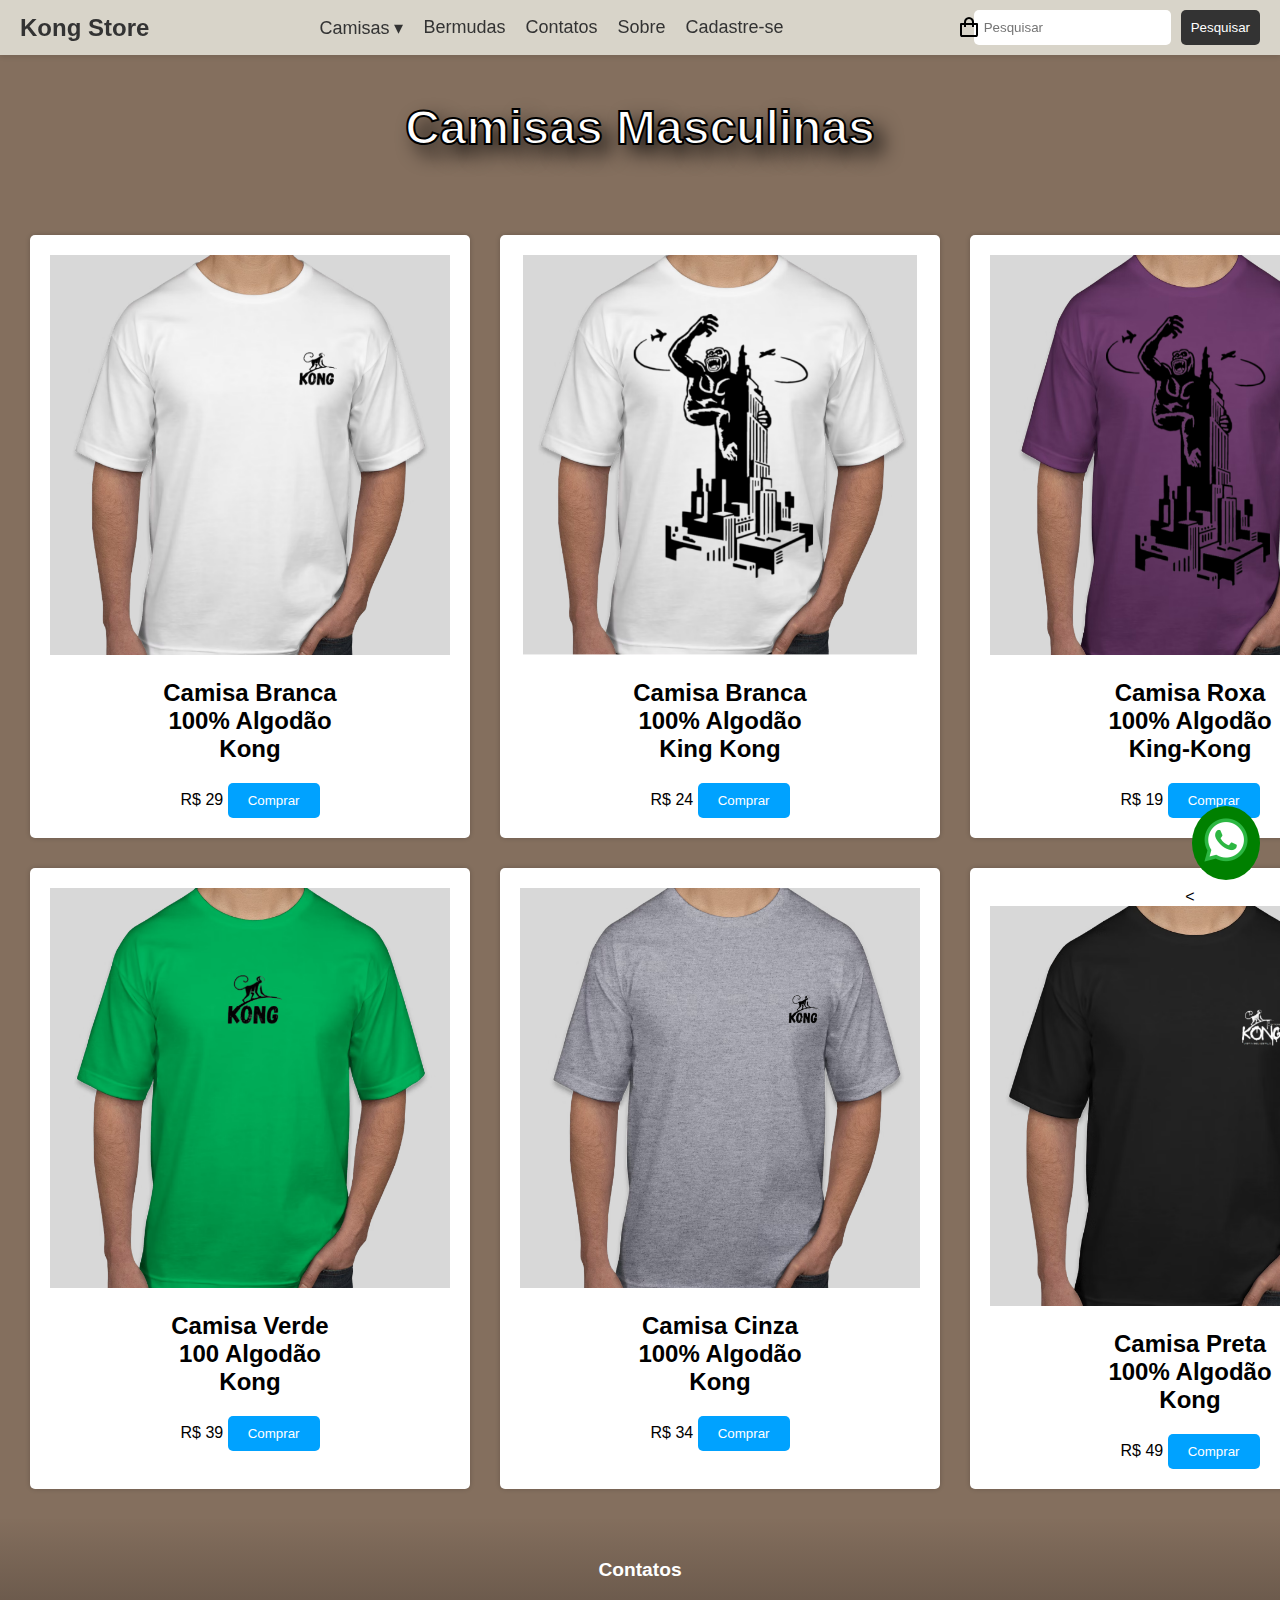
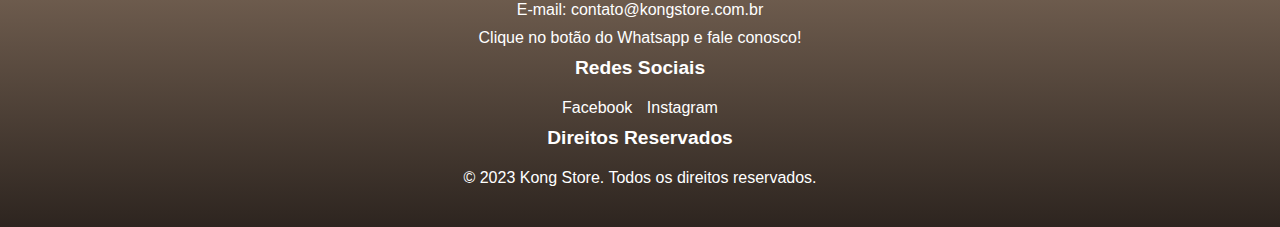
==== camisa.html @ dce2cdf0 "first commit" ====
<!DOCTYPE html>
<html lang="pt-br">

<head>
  <meta charset="UTF-8">
  <meta name="viewport" content="width=device-width, initial-scale=1.0">
  <link rel="stylesheet" href="style.css">
  <link rel="stylesheet" href="banner.css">
  <link rel="shortcut icon" href="img/faviconICON.ico">
  <link href='https://unpkg.com/boxicons@2.1.4/css/boxicons.min.css' rel='stylesheet'>
  <title>Camisas - KONG STORE</title>
</head>

<body>

  <nav>
    <div class="logo">
      <a href="index.html">Kong Store</a>
    </div>
    <div class="menu">
      <div class="dropdown">
        <a href="#">Camisas &#9662;</a>
        <div class="dropdown-content">
          <a href="camisa.html">Camisas</a>
        </div>
      </div>
      <a href="short.html">Bermudas</a>
      <a href="#contato">Contatos</a>
      <a href="index.html #sobre">Sobre</a>
      <a href="form.html">Cadastre-se</a>
    </div>
    <i class='bx bx-shopping-bag' id="cart-icon"></i>
    <div class="cart">
      <h2 class="cart-title">Seu Carrinho</h2>

      <div class="cart-content">

      </div>

      <div class="total">
        <div class="total-title">Total</div>
        <div class="total-price">R$0</div>
      </div>

      <i class='bx bx-x' id="close-cart"></i>

      <h2 class="cart-title">Formas de pagamento</h2>

      <select>

        <option value="pagamento">Crédito</option>
        <option value="pagamento">Débito</option>
        <option value="pagamento">Boleto</option>

      </select>

      <button type="button" class="btn-buy">Comprar Agora</button>

    </div>
    <div class="search">
      <input type="text" placeholder="Pesquisar">
      <button type="submit">Pesquisar</button>
    </div>
  </nav>

  <section class="banner">
    <h1>Camisas Masculinas</h1>
  </section>

  <section class="produtos">
    <div class="produto">
      <img src="img/camisa1.png" alt="Camiseta" class="product-img">
      <h3 class="product-title">Camisa Branca <br> 100% Algodão <br> Kong</h3>
      <span class="price">R$ 29</span>
      <button class="add-cart">Comprar</button>
    </div>
    <div class="produto">
      <img src="img/camisa2.png" alt="Camiseta" class="product-img">
      <h3 class="product-title">Camisa Branca <br> 100% Algodão <br> King Kong</h3>
      <span class="price">R$ 24</span>
      <button class="add-cart">Comprar</button>
    </div>
    <div class="produto">
      <img src="img/camisa3.png" alt="Camiseta" class="product-img">
      <h3 class="product-title">Camisa Roxa <br> 100% Algodão <br> King-Kong</h3>
      <span class="price">R$ 19</span>
      <button class="add-cart">Comprar</button>
    </div>
    <div class="produto">
      <img src="img/camisa4.png" alt="Camiseta" class="product-img">
      <h3 class="product-title">Camisa Verde <br> 100 Algodão <br> Kong</h3>
      <span class="price">R$ 39</span>
      <button class="add-cart">Comprar</button>
    </div>
    <div class="produto">
      <img src="img/camisa5.png" alt="Camiseta" class="product-img">
      <h3 class="product-title">Camisa Cinza <br> 100% Algodão <br> Kong</h3>
      <span class="price">R$ 34</span>
      <button class="add-cart">Comprar</button>
    </div>
    <div class="produto">
      <<img src="img/camisa6.png" alt="Camiseta" class="product-img">
        <h3 class="product-title">Camisa Preta <br> 100% Algodão <br> Kong</h3>
        <span class="price">R$ 49</span>
        <button class="add-cart">Comprar</button>
    </div>
  </section>

  <a href="https://wa.me/+5575981290867" class="whatsapp-btn" class="wppimg" target="_blank">
    <img src="img/wppicon.png" alt="Imagem da rede social Whatsapp">
    <i class="fa fa-whatsapp"></i>
  </a>

  <footer>
    <div class="container">
      <div class="row">
        <div class="col-md-4">
          <h4>Contatos</h4>
          <ul>
              
            <li>E-mail: contato@kongstore.com.br</li>
            <li>Clique no botão do Whatsapp e fale conosco!</li>
          </ul>
        </div>
        <div class="col-md-4">
          <h4>Redes Sociais</h4>
          <ul class="social-media" id="contato">
            <li><a href="#">Facebook</a></li>
            <li><a href="#">Instagram</a></li>
          </ul>
        </div>
        <div class="col-md-4">
          <h4>Direitos Reservados</h4>
          <p>&copy; 2023 Kong Store. Todos os direitos reservados.</p>
        </div>
      </div>
    </div>
  </footer>
</body>
<script src="camisa.js"></script>

</html>
---- style.css ----
* {
    margin: 0;
    padding: 0;
    box-sizing: border-box;
    list-style: none;
    text-decoration: none;
    font-family: Arial, Helvetica, sans-serif;
  }
  
  body {
    background-color: #846F5E;
  }
  
  nav {
    display: flex;
    justify-content: space-between;
    align-items: center;
    background-color: #D8D4C9;
    padding: 10px 20px;
    box-shadow: 0px 2px 5px rgba(0, 0, 0, 0.1);
    position: fixed;
    top: 0;
    width: 100%;
    z-index: 999;
  }
  
  nav a:hover {
    color: #A0522D;
  }
  
  .logo a {
    font-size: 24px;
    font-weight: 600;
    color: #333;
    text-decoration: none;
  }
  
  .menu {
    display: flex;
    align-items: center;
  }
  
  .menu a {
    font-size: 18px;
    font-weight: 500;
    color: #333;
    text-decoration: none;
    margin-right: 20px;
  }
  
  .dropdown {
    position: relative;
  }
  
  .dropdown-content {
    display: none;
    position: absolute;
    background-color: #f1f1f1;
    min-width: 160px;
    box-shadow: 0px 2px 5px rgba(0, 0, 0, 0.1);
    z-index: 1;
  }
  
  .dropdown-content a {
    color: #333;
    padding: 12px 16px;
    text-decoration: none;
    display: block;
  }
  
  .dropdown:hover .dropdown-content {
    display: block;
  }
  
  #cart-icon{
    font-size: 1.5rem ;
    cursor: pointer;
    position: fixed;
    top: 12 px;
    right: 299px;
  }
  
  .cart{
    position: fixed;
    top: 0;
    right: -100%;
    width: 360px;
    min-height: 100vh;
    padding: 20px;
    background-color: #2b2b2b;
    box-shadow: -2px 0 4px hsl(0, 4%, 15% / 10%);
    transition:  0.3s;
  }
  
  .cart.active{
    right: 0;
  }
  
  .cart-title{
    text-align: center;
    font-size: 1.5rem;
    font-weight: 600;
    color: #fff;
    margin-top: 2rem;
  }
  
  .cart-box{
    display: grid;
    grid-template-columns: 32% 50% 18%;
    align-items: center;
    gap: 1rem;
    margin-top: 1rem;
  }
  
  .cart-img{
    width: 100px;
    height: 100px;
    object-fit: contain;
    padding: 10px;
  }
  
  .detail-box{
    display: grid;
    row-gap: 0.5rem;
    color: #fff;
  }
  
  .cart-product-title{
    font-size: 1rem;
    text-transform: uppercase;
  }
  
  .cart-price{
    font-weight: 500;
  }
  
  .cart-quantity{
    border: solid 1px #fff;
    outline-color: red;
    width: 2.4rem;
    text-align: center;
    font-size: 1rem;
  }
  
  .cart-remove{
    font-size: 24px;
    color: #fff;
    cursor: pointer;
  }
  
  .total{
    display: flex;
    justify-content: flex-end;
    margin-top: 1.5rem;
    border-top: solid 1px #fff;
    color: #fff;
  }
  
  .total-title{
    font-size: 1rem;
    font-weight: 600;
    color: #fff;
  }
  
  .total-price{
    margin-left: 0.5rem;
  }
  
  .btn-buy{
    display: flex;
    margin: 1.5rem auto 0 auto;
    padding: 12px 20px;
    border: none;
    background: #25d366;
    color: #fff;
    font-size: 1rem;
    font-weight: 500;
    cursor: pointer;
    border-radius: 10px;
  }
  
  .btn-buy:hover{
    background: #777;
  }
  
  #close-cart{
    position: absolute;
    top: 1rem;
    right: 0.8rem;
    font-size: 2rem;
    color: #fff;
    cursor: pointer;
  }
  
  @media (max-width: 1000px){
    .nav{
      padding: 15px;
    }
    section{
      padding: 3em 0 2rem;
    }
    .container{
      margin: 0 auto;
      width: 90%;
    }
  }

  select {
    width: 50%;
    margin-top: 20px;
    margin-left: 80px;
    padding: 10px;
    font-size: 16px;
    border: 1px solid #ccc;
    border-radius: 10px;
    appearance: none;
    background-repeat: no-repeat;
    background-position: right 10px center;
    background-size: 16px;
    background-color:  hsl(240, 100%, 80%);
    color: #000;
    cursor: pointer;
}
select:hover{
  background: #777;
}

select option {
    background-color: #dcdcdc;
    color: #000;
    padding: 10px 15px;
    border-radius: 20%;
    text-align: center;
}

select option:hover {
    background-color: lightgray;
}

select option:nth-child(even):hover {
    background-color: gray;
}

select option:nth-child(odd):hover {
    background-color: darkgray;
}

  
  .search {
    display: flex;
    align-items: center;
  }
  
  .search input {
    border: none;
    padding: 10px;
    border-radius: 5px;
    margin-right: 10px;
  }
  
  .search button {
    border: none;
    background-color: #333;
    color: #fff;
    padding: 10px;
    border-radius: 5px;
    cursor: pointer;
  }
  
  .presentation {
    background: linear-gradient(to top, #846F5E, #D8D4C9);
    background-size: cover;
    background-position: center;
    height: 500px;
    display: flex;
    justify-content: center;
    align-items: center;
    border-bottom: none;
  }
  
  .presentation .container {
    text-align: center;
    color: #000;
    text-shadow: 10px 20px 25px #000;
  }
  
  .presentation h1 {
    font-size: 48px;
    margin-bottom: 20px;
    -webkit-text-stroke: 2px #fff;
  }
  
  .presentation p {
    font-size: 24px;
    margin-bottom: 30px;
  }
  
  .presentation button {
    border: none;
    background-color: #fff;
    color: #333;
    font-size: 18px;
    padding: 10px 20px;
    border-radius: 5px;
    cursor: pointer;
    transition: background-color 0.3s ease;
  }
  
  .condicoes {
    background-color: #846F5E;
    padding: 80px 0;
  }
  
  .condicoes h2 {
    text-align: center;
    margin-bottom: 60px;
  }
  
  .condicoes-cards {
    display: flex;
    justify-content: space-between;
    max-width: 1200px;
    margin: 0 auto;
    gap: 20px;
  }
  
  .condicoes-card {
    background-color: #fff;
    border-radius: 10px;
    box-shadow: 0px 0px 10px #000;
    padding: 20px;
    margin-bottom: 40px;
    flex-basis: calc(33.33% - 20px);
  }
  
  .condicoes-card h3 {
    font-size: 20px;
    margin-bottom: 20px;
  }
  
  .condicoes-card p {
    font-size: 15px;
    color: #777;
  }
  
  
  .presentation button:hover {
    background-color: rgba(255, 255, 255, 0.8);
  }

  .titulo-produtos{
    text-align: center;
    color: #fff;
    text-shadow: 10px 10px 15px #000;
    font-weight: 700;
    font-size: 3rem;
    margin-bottom: 50px;
    -webkit-text-stroke: 2px #000;
  }
  
  .produtos {
    display: grid;
    grid-template-columns: repeat(3, 1fr);
    grid-gap: 30px;
    padding: 30px;
  }
  
  .produto {
    background-color: white;
    padding: 20px;
    text-align: center;
    border-radius: 5px;
    box-shadow: 0px 0px 5px rgba(0, 0, 0, 0.2);
    transition: box-shadow 0.2s ease-in-out;
  }
  
  .produto:hover {
    box-shadow: 0px 0px 10px #000;
  }
  
  .produto img {
    max-width: 400px;
    height: 400px;
  }
  
  .produto h3 {
    margin-top: 20px;
    font-size: 24px;
    font-weight: bold;
  }
  
  .produto .preco {
    font-size: 18px;
    font-weight: bold;
    color: #00a2ff;
    margin-top: 10px;
  }
  
  .produto button {
    background-color: #00a2ff;
    color: white;
    border: none;
    border-radius: 5px;
    padding: 10px 20px;
    margin-top: 20px;
    cursor: pointer;
    transition: background-color 0.2s ease-in-out;
  }
  
  .produto button:hover {
    background-color: #0079bf;
  }
  
  .sobre-nos {
    display: flex;
    justify-content: space-between;
    align-items: center;
    margin-top: 50px;
    margin-bottom: 20px;
  }
  
  .sobre-nos img {
    width: 200px;
    max-width: 200px;
    margin-right: 50px;
    margin-left: 30px;
    border: solid 10px #fff;
  }
  
  .sobre-nos h2 {
    font-size: 2.5rem;
    margin-bottom: 20px;
    color: #fff;
    text-shadow: 10px 10px 10px black;
  }
  
  .sobre-nos p {
    font-size: 1.2rem;
    line-height: 1.5;
    margin-bottom: 20px;
    color: #fff;
  }
  
  .whatsapp-btn {
    position: fixed;
    bottom: 20px;
    right: 20px;
    background-color: green;
    color: white;
    padding: 10px;
    border-radius: 50%;
    z-index: 999;
    animation: whatsapp-blink 3s infinite;
  }
  
  .whatsapp-btn:hover {
    background-color: #25d366;
    cursor: pointer;
  }
  
  @keyframes whatsapp-blink {
    0% {
      opacity: 1;
    }
  
    50% {
      opacity: 0;
    }
  
    100% {
      opacity: 1;
    }
  }
  
  .fa-whatsapp {
    font-size: 24px;
  }
  
  
  footer {
    background: linear-gradient(to bottom, hsl(27, 17%, 44%), hsl(23, 18%, 15%));
    color: #fff;
    padding: 40px 0;
    text-align: center;
    border-top:none;
  }
  
  footer h4 {
    font-size: 1.2em;
    font-weight: bold;
    margin-bottom: 20px;
  }
  
  footer ul {
    list-style: none;
    margin: 0;
    padding: 0;
  }
  
  footer ul li {
    margin-bottom: 10px;
  }
  
  footer ul li a {
    color: #fff;
    text-decoration: none;
  }
  
  .social-media li {
    display: inline-block;
    margin-right: 10px;
  }
  
  .social-media li:last-child {
    margin-right: 0;
  }
---- banner.css ----
.banner {
    width: 100%;
    margin-top: 100px;
    margin-bottom: 50px;
    background-position: center;
    background-repeat: repeat;
    background-size: cover;
    display: flex;
    justify-content: center;
    align-items: center;
  }

  .banner h1{
    font-size: 3rem;
    -webkit-text-stroke: 2px #000;
    font-weight: 800;
    text-shadow: 10px 10px 20px black;
    transition: ease-in 0.3s;
    color: #fff;
  }

  .banner h1:hover{
    -webkit-text-stroke: 2px #fff;
    transition: ease-in 0.3s;
    color: #000;
    cursor: pointer;
  }
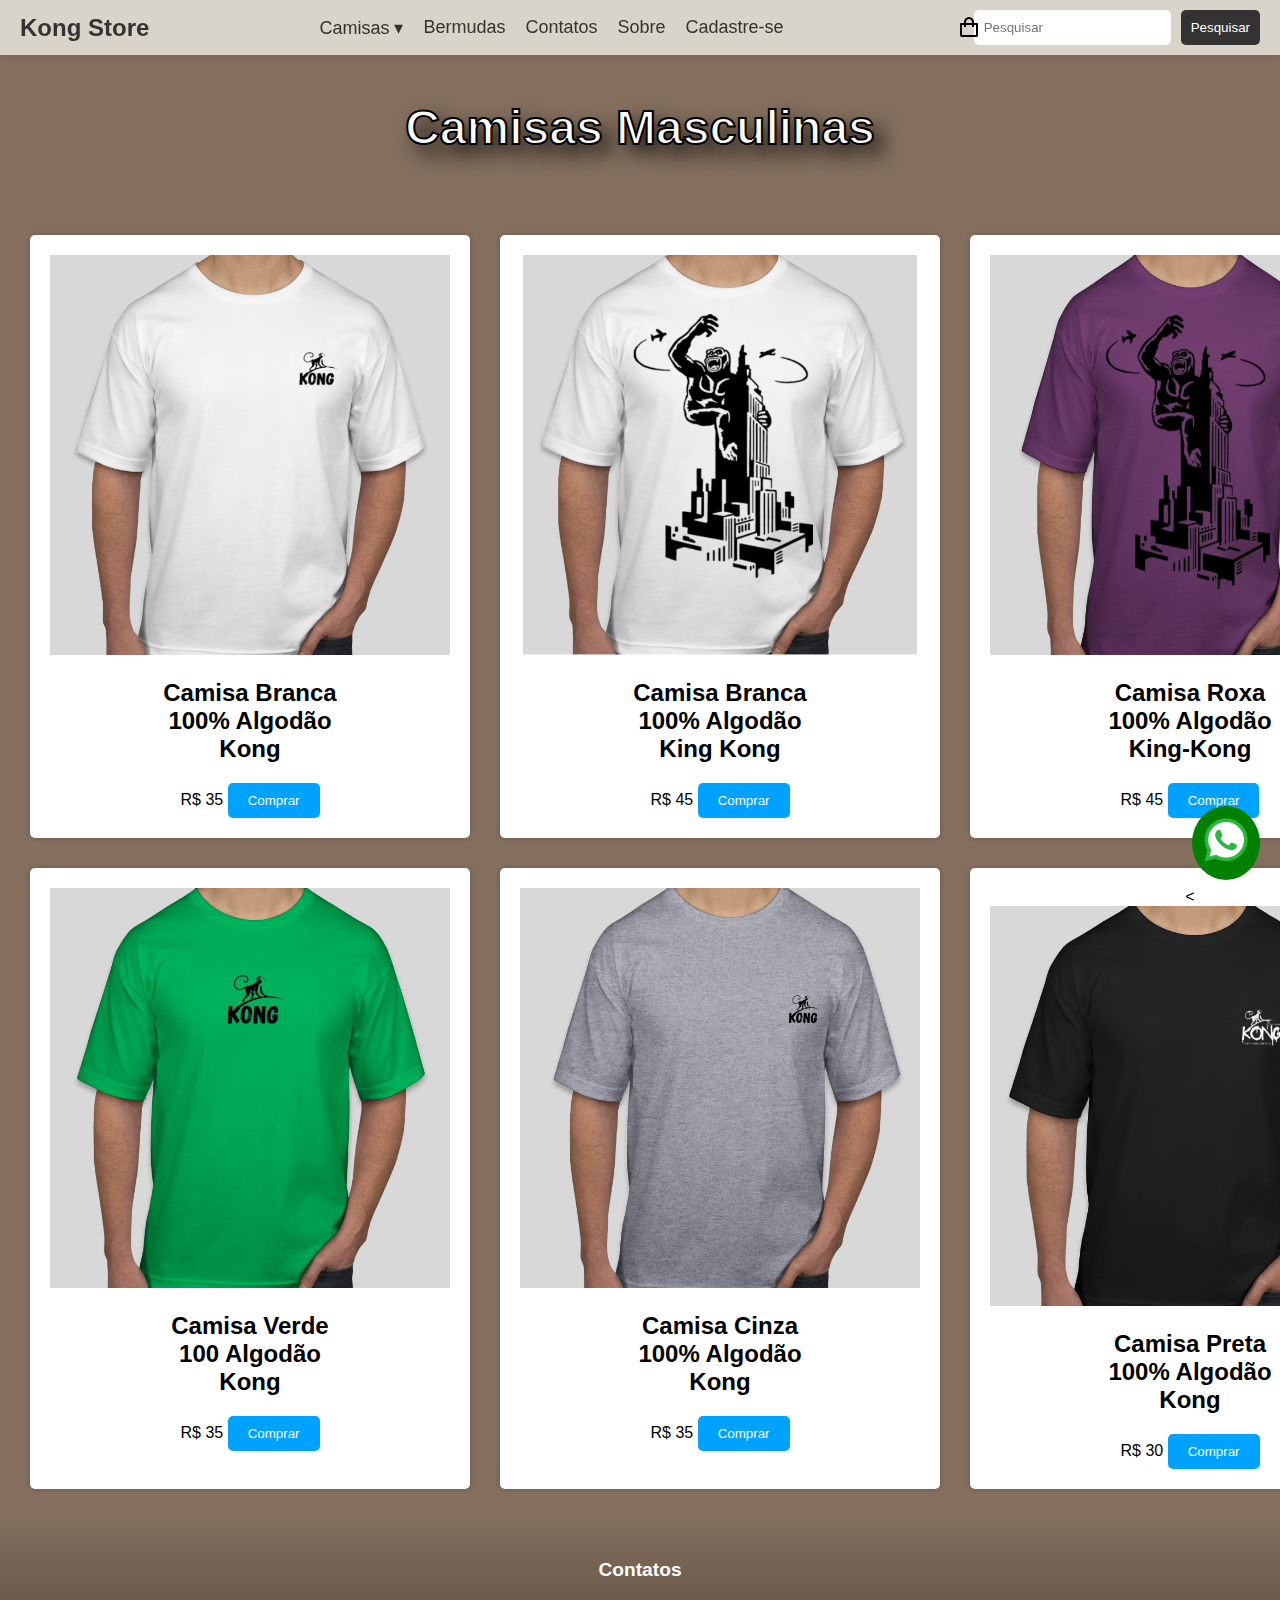
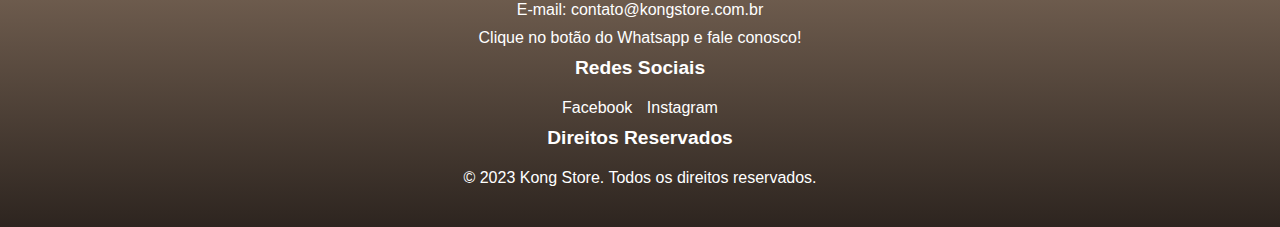
==== commit 068f31c0: "feat: atualização de preços" ====
--- a/camisa.html
+++ b/camisa.html
@@ -71,37 +71,37 @@
     <div class="produto">
       <img src="img/camisa1.png" alt="Camiseta" class="product-img">
       <h3 class="product-title">Camisa Branca <br> 100% Algodão <br> Kong</h3>
-      <span class="price">R$ 29</span>
+      <span class="price">R$ 35</span>
       <button class="add-cart">Comprar</button>
     </div>
     <div class="produto">
       <img src="img/camisa2.png" alt="Camiseta" class="product-img">
       <h3 class="product-title">Camisa Branca <br> 100% Algodão <br> King Kong</h3>
-      <span class="price">R$ 24</span>
+      <span class="price">R$ 45</span>
       <button class="add-cart">Comprar</button>
     </div>
     <div class="produto">
       <img src="img/camisa3.png" alt="Camiseta" class="product-img">
       <h3 class="product-title">Camisa Roxa <br> 100% Algodão <br> King-Kong</h3>
-      <span class="price">R$ 19</span>
+      <span class="price">R$ 45 </span>
       <button class="add-cart">Comprar</button>
     </div>
     <div class="produto">
       <img src="img/camisa4.png" alt="Camiseta" class="product-img">
       <h3 class="product-title">Camisa Verde <br> 100 Algodão <br> Kong</h3>
-      <span class="price">R$ 39</span>
+      <span class="price">R$ 35</span>
       <button class="add-cart">Comprar</button>
     </div>
     <div class="produto">
       <img src="img/camisa5.png" alt="Camiseta" class="product-img">
       <h3 class="product-title">Camisa Cinza <br> 100% Algodão <br> Kong</h3>
-      <span class="price">R$ 34</span>
+      <span class="price">R$ 35</span>
       <button class="add-cart">Comprar</button>
     </div>
     <div class="produto">
       <<img src="img/camisa6.png" alt="Camiseta" class="product-img">
         <h3 class="product-title">Camisa Preta <br> 100% Algodão <br> Kong</h3>
-        <span class="price">R$ 49</span>
+        <span class="price">R$ 30</span>
         <button class="add-cart">Comprar</button>
     </div>
   </section>
